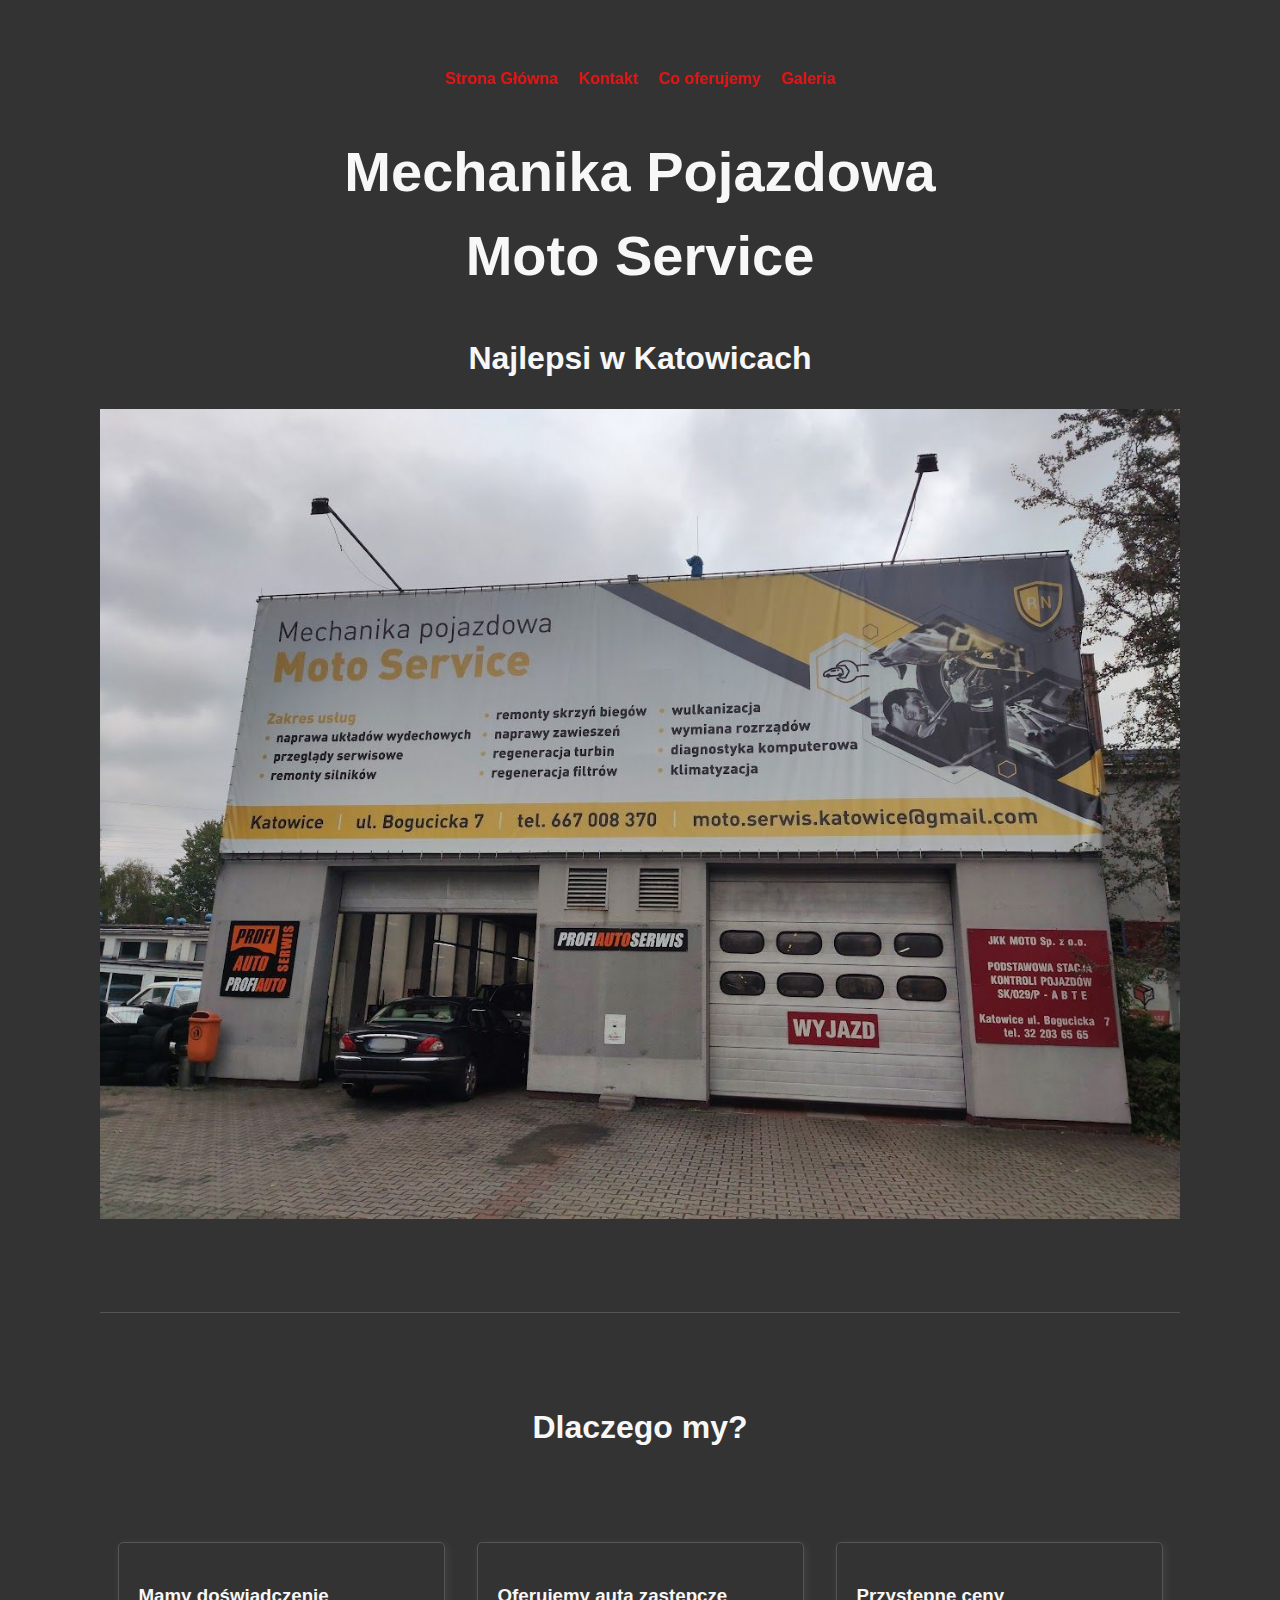
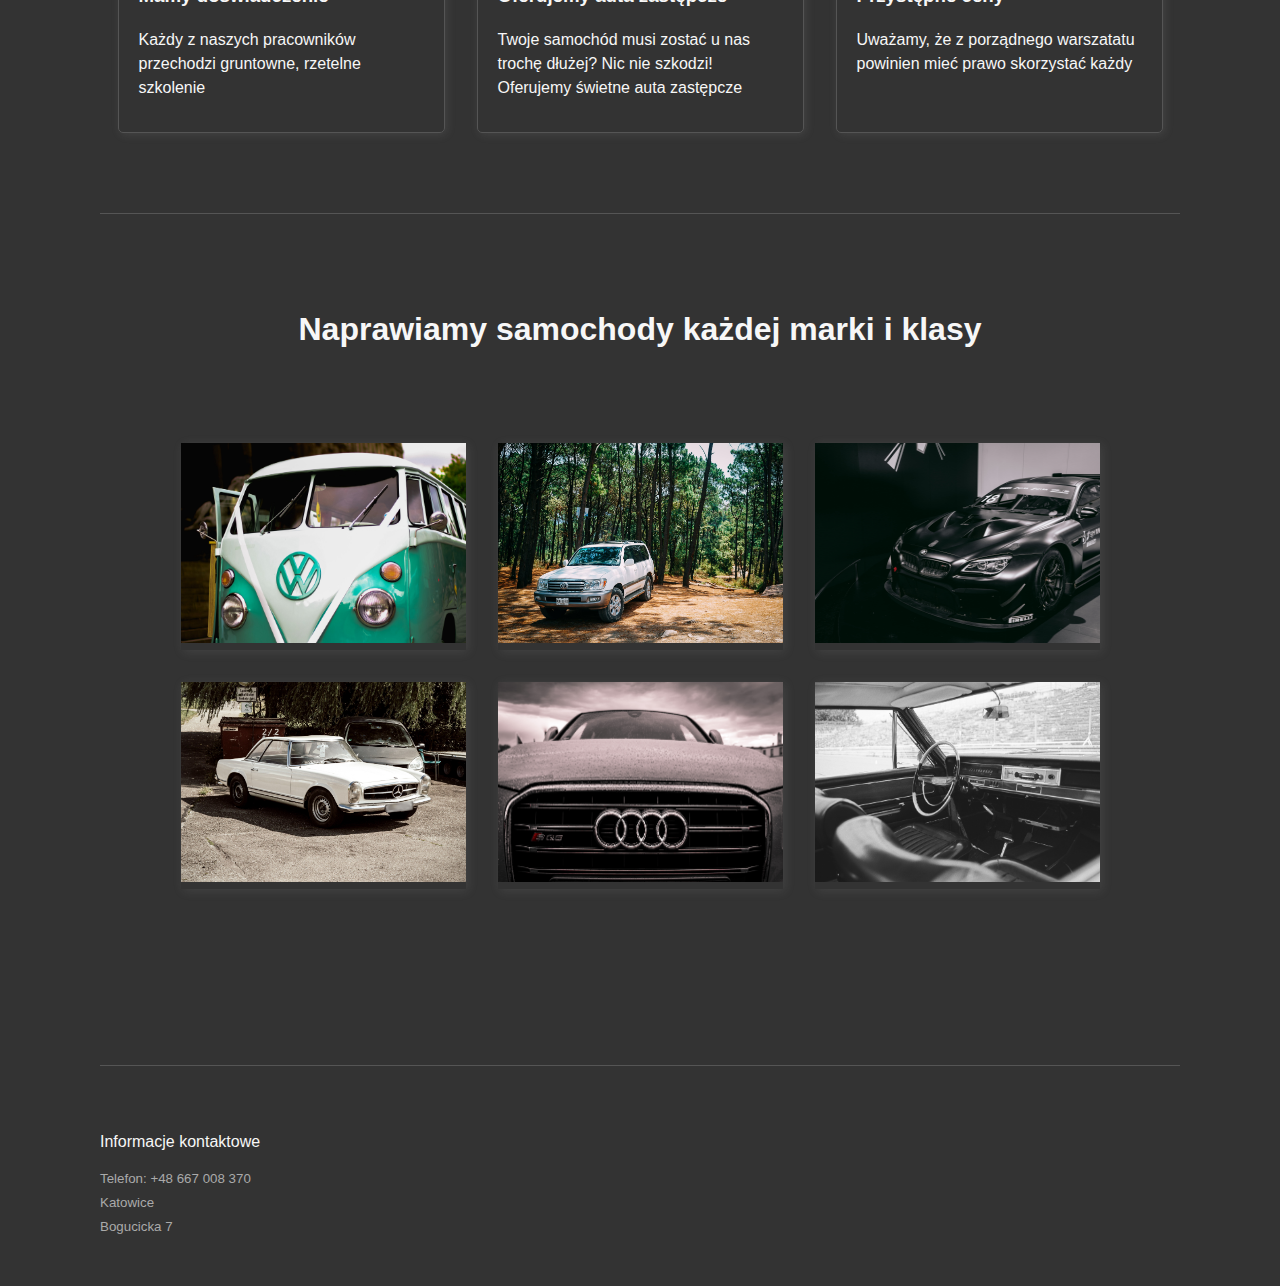
==== index.html @ 0e399859 "ciemny motyw, zmiana nazwy na index" ====
<!DOCTYPE html>
<html lang="pl">

<head>
    <link rel="stylesheet" href="./css/style2.css">
    <meta name="keywords"
        content="mechanik, katowice, naprawa, śląsk, bogucicka, motor, motocykl, auto, samochody, naprawy, promocja, tanio, pojazd, bogucicka 7, remont, przeglad, silnik, diesel, wulkanizacja, wymiana">
    <meta name="viewport" content="width=device-width, initial-scale=1.0">
    <meta charset="utf-8">
    <title>Mechanik</title>
</head>

<body>

    <header style="padding-bottom:2px">
        <nav>

            <ul>
                <li><a href="./">Strona Główna</a></li>
                <li><a href="./kontakt.html">Kontakt</a></li>
                <li><a href="./oferta.html">Co oferujemy</a></li>
                <li><a href="./galeria.html">Galeria</a></li>



            </ul>


        </nav>
        <h1>Mechanika Pojazdowa <br> Moto Service</h1>
        <br>
        <h2 style="margin-top:2px">Najlepsi w Katowicach</h2>
        <img class="main" style="justify-content: center;" src="jpg/warsztat.jpg">
    </header>

    <main>

        <hr>
        <section>
            <header>
                <h2>Dlaczego my?</h2>
            </header>
            <aside>
                <h3>Mamy doświadczenie</h3>
                <p>Każdy z naszych pracowników przechodzi gruntowne, rzetelne szkolenie</p>
            </aside>
            <aside>
                <h3>Oferujemy auta zastępcze</h3>
                <p>Twoje samochód musi zostać u nas trochę dłużej? Nic nie szkodzi! Oferujemy świetne auta zastępcze</p>
            </aside>
            <aside>
                <h3>Przystępne ceny</h3>
                <p>Uważamy, że z porządnego warszatatu powinien mieć prawo skorzystać każdy</p>
            </aside>
        </section>
        <hr>
        <section>
            <header>
                <h2>Naprawiamy samochody każdej marki i klasy</h2>
            </header>

            <aside class="images"><img src="./jpg/volkswagen.jpeg"></aside>
            <aside class="images"><img src="./jpg/toyota.jpeg"></aside>
            <aside class="images"><img src="./jpg/bmw.jpg"></aside>
        </section>

        <section>
            <aside class="images"><img src="./jpg/mercedes.jpg"></aside>
            <aside class="images"><img src="./jpg/audi.jpg"></aside>
            <aside class="images"><img src="./jpg/opel.jpg"></aside>

        </section>

    </main>
    <footer>
        <hr>
        <p>Informacje kontaktowe</p>
        <small>Telefon: +48 667 008 370<br>
            Katowice <br>
            Bogucicka 7
        </small>
    </footer>
</body>

</html>
---- css/style2.css ----
/* MVP.css v1.8 - https://github.com/andybrewer/mvp */

:root {
    --active-brightness: 0.85;
    --border-radius: 5px;
    --box-shadow: 2px 2px 10px;
    --color: #118bee;
    --color-accent: #118bee15;
    --color-bg: #fff;
    --color-bg-secondary: #e9e9e9;
    --color-link: #118bee;
    --color-secondary: #920de9;
    --color-secondary-accent: #920de90b;
    --color-shadow: #f4f4f4;
    --color-table: #118bee;
    --color-text: #000;
    --color-text-secondary: #999;
    --font-family: -apple-system, BlinkMacSystemFont, "Segoe UI", Roboto, Oxygen-Sans, Ubuntu, Cantarell, "Helvetica Neue", sans-serif;
    --hover-brightness: 1.2;
    --justify-important: center;
    --justify-normal: left;
    --line-height: 1.5;
    --width-card: 285px;
    --width-card-medium: 460px;
    --width-card-wide: 800px;
    --width-content: 1080px;
}

:root {
        --color: #0097fc;
        --color-accent: #0097fc4f;
        --color-bg: #333;
        --color-bg-secondary: #555;
        --color-link: #0097fc;
        --color-secondary: #e20de9;
        --color-secondary-accent: #e20de94f;
        --color-shadow: #bbbbbb20;
        --color-table: #0097fc;
        --color-text: #f7f7f7;
        --color-text-secondary: #aaa;
    }


/* Layout */
article aside {
    background: var(--color-secondary-accent);
    border-left: 4px solid var(--color-secondary);
    padding: 0.01rem 0.8rem;
}

body {
    background: var(--color-bg);
    color: var(--color-text);
    font-family: var(--font-family);
    line-height: var(--line-height);
    margin: 0;
    overflow-x: hidden;
    padding: 0;
}

footer,
header,
main {
    margin: 0 auto;
    max-width: var(--width-content);
    padding: 3rem 1rem;
}

hr {
    background-color: var(--color-bg-secondary);
    border: none;
    height: 1px;
    margin: 4rem 0;
    width: 100%;
}

section {
    display: flex;
    flex-wrap: wrap;
    justify-content: var(--justify-important);
}

section img,
article img {
    max-width: 100%;
}

section pre {
    overflow: auto;
}

section aside {
    border: 1px solid var(--color-bg-secondary);
    border-radius: var(--border-radius);
    box-shadow: var(--box-shadow) var(--color-shadow);
    margin: 1rem;
    padding: 1.25rem;
    width: var(--width-card);
}

section aside:hover {
    box-shadow: var(--box-shadow) var(--color-bg-secondary);
}

[hidden] {
    display: none;
}

/* Headers */
article header,
div header,
main header {
    padding-top: 0;
}

header {
    text-align: var(--justify-important);
}

header a b,
header a em,
header a i,
header a strong {
    margin-left: 0.5rem;
    margin-right: 0.5rem;
}

header nav img {
    margin: 1rem 0;
}

section header {
    padding-top: 0;
    width: 100%;
}

/* Nav */
nav {
    align-items: center;
    display: flex;
    font-weight: bold;
    justify-content: space-between;
    margin-bottom: 7rem;
}

nav ul {
    list-style: none;
    padding: 0;
}

nav ul li {
    display: inline-block;
    margin: 0 0.5rem;
    position: relative;
    text-align: left;
}

/* Nav Dropdown */
nav ul li:hover ul {
    display: block;
}

nav ul li ul {
    background: var(--color-bg);
    border: 1px solid var(--color-bg-secondary);
    border-radius: var(--border-radius);
    box-shadow: var(--box-shadow) var(--color-shadow);
    display: none;
    height: auto;
    left: -2px;
    padding: .5rem 1rem;
    position: absolute;
    top: 1.7rem;
    white-space: nowrap;
    width: auto;
    z-index: 1;
}

nav ul li ul::before {
    /* fill gap above to make mousing over them easier */
    content: "";
    position: absolute;
    left: 0;
    right: 0;
    top: -0.5rem;
    height: 0.5rem;
}

nav ul li ul li,
nav ul li ul li a {
    display: block;
}

/* Typography */
code,
samp {
    background-color: var(--color-accent);
    border-radius: var(--border-radius);
    color: var(--color-text);
    display: inline-block;
    margin: 0 0.1rem;
    padding: 0 0.5rem;
}

details {
    margin: 1.3rem 0;
}

details summary {
    font-weight: bold;
    cursor: pointer;
}

h1,
h2,
h3,
h4,
h5,
h6 {
    line-height: var(--line-height);
}

mark {
    padding: 0.1rem;
}

ol li,
ul li {
    padding: 0.2rem 0;
}

p {
    margin: 0.75rem 0;
    padding: 0;
    width: 100%;
}

pre {
    margin: 1rem 0;
    max-width: var(--width-card-wide);
    padding: 1rem 0;
}

pre code,
pre samp {
    display: block;
    max-width: var(--width-card-wide);
    padding: 0.5rem 2rem;
    white-space: pre-wrap;
}

small {
    color: var(--color-text-secondary);
}

sup {
    background-color: var(--color-secondary);
    border-radius: var(--border-radius);
    color: var(--color-bg);
    font-size: xx-small;
    font-weight: bold;
    margin: 0.2rem;
    padding: 0.2rem 0.3rem;
    position: relative;
    top: -2px;
}

/* Links */
a {
    color: var(--color-link);
    display: inline-block;
    font-weight: bold;
    text-decoration: none;
}

a:active {
    filter: brightness(var(--active-brightness));
    text-decoration: underline;
}

a:hover {
    filter: brightness(var(--hover-brightness));
    text-decoration: underline;
}

a b,
a em,
a i,
a strong,
button {
    border-radius: var(--border-radius);
    display: inline-block;
    font-size: medium;
    font-weight: bold;
    line-height: var(--line-height);
    margin: 0.5rem 0;
    padding: 1rem 2rem;
}

button {
    font-family: var(--font-family);
}

button:active {
    filter: brightness(var(--active-brightness));
}

button:hover {
    cursor: pointer;
    filter: brightness(var(--hover-brightness));
}

a b,
a strong,
button {
    background-color: var(--color-link);
    border: 2px solid var(--color-link);
    color: var(--color-bg);
}

a em,
a i {
    border: 2px solid var(--color-link);
    border-radius: var(--border-radius);
    color: var(--color-link);
    display: inline-block;
    padding: 1rem 2rem;
}

article aside a {
    color: var(--color-secondary);
}

/* Images */
figure {
    margin: 0;
    padding: 0;
}

figure img {
    max-width: 100%;
}

figure figcaption {
    color: var(--color-text-secondary);
}

/* Forms */

button:disabled,
input:disabled {
    background: var(--color-bg-secondary);
    border-color: var(--color-bg-secondary);
    color: var(--color-text-secondary);
    cursor: not-allowed;
}

button[disabled]:hover {
    filter: none;
}

form {
    border: 1px solid var(--color-bg-secondary);
    border-radius: var(--border-radius);
    box-shadow: var(--box-shadow) var(--color-shadow);
    display: block;
    max-width: var(--width-card-wide);
    min-width: var(--width-card);
    padding: 1.5rem;
    text-align: var(--justify-normal);
}

form header {
    margin: 1.5rem 0;
    padding: 1.5rem 0;
}

input,
label,
select,
textarea {
    display: block;
    font-size: inherit;
    max-width: var(--width-card-wide);
}

input[type="checkbox"],
input[type="radio"] {
    display: inline-block;
}

input[type="checkbox"]+label,
input[type="radio"]+label {
    display: inline-block;
    font-weight: normal;
    position: relative;
    top: 1px;
}

input,
select,
textarea {
    border: 1px solid var(--color-bg-secondary);
    border-radius: var(--border-radius);
    margin-bottom: 1rem;
    padding: 0.4rem 0.8rem;
}

input[readonly],
textarea[readonly] {
    background-color: var(--color-bg-secondary);
}

label {
    font-weight: bold;
    margin-bottom: 0.2rem;
}

/* Tables */
table {
    border: 1px solid var(--color-bg-secondary);
    border-radius: var(--border-radius);
    border-spacing: 0;
    display: inline-block;
    max-width: 100%;
    overflow-x: auto;
    padding: 0;
    white-space: nowrap;
}

table td,
table th,
table tr {
    padding: 0.4rem 0.8rem;
    text-align: var(--justify-important);
}

table thead {
    background-color: var(--color-table);
    border-collapse: collapse;
    border-radius: var(--border-radius);
    color: var(--color-bg);
    margin: 0;
    padding: 0;
}

table thead th:first-child {
    border-top-left-radius: var(--border-radius);
}

table thead th:last-child {
    border-top-right-radius: var(--border-radius);
}

table thead th:first-child,
table tr td:first-child {
    text-align: var(--justify-normal);
}

table tr:nth-child(even) {
    background-color: var(--color-accent);
}

/* Quotes */
blockquote {
    display: block;
    font-size: x-large;
    line-height: var(--line-height);
    margin: 1rem auto;
    max-width: var(--width-card-medium);
    padding: 1.5rem 1rem;
    text-align: var(--justify-important);
}

blockquote footer {
    color: var(--color-text-secondary);
    display: block;
    font-size: small;
    line-height: var(--line-height);
    padding: 1.5rem 0;
}

/* Additional config */

nav{
justify-content: center;
padding-bottom: 10px;
margin-bottom:10px
}

:root{
    
    --color-link: #df1313;
}
h1{
    font-size: 3.5rem;
    margin-bottom : 10px;
    margin-top: 10px;
}


.images{
    border: 0px;
    border-radius: 0px;
    box-shadow: var(--box-shadow) var(--color-shadow);
    margin: 1rem;
    padding: 0rem;
    width: var(--width-card);
}

img.main{
    width:1255px; 
    height:941px;
    width: 100%;
    height: auto;
}

img{
    width:300px;
    height:200px;

}
h2{
    font-size: 2em;

}
main {
    padding-top:10px;
    margin-top:10px;
}
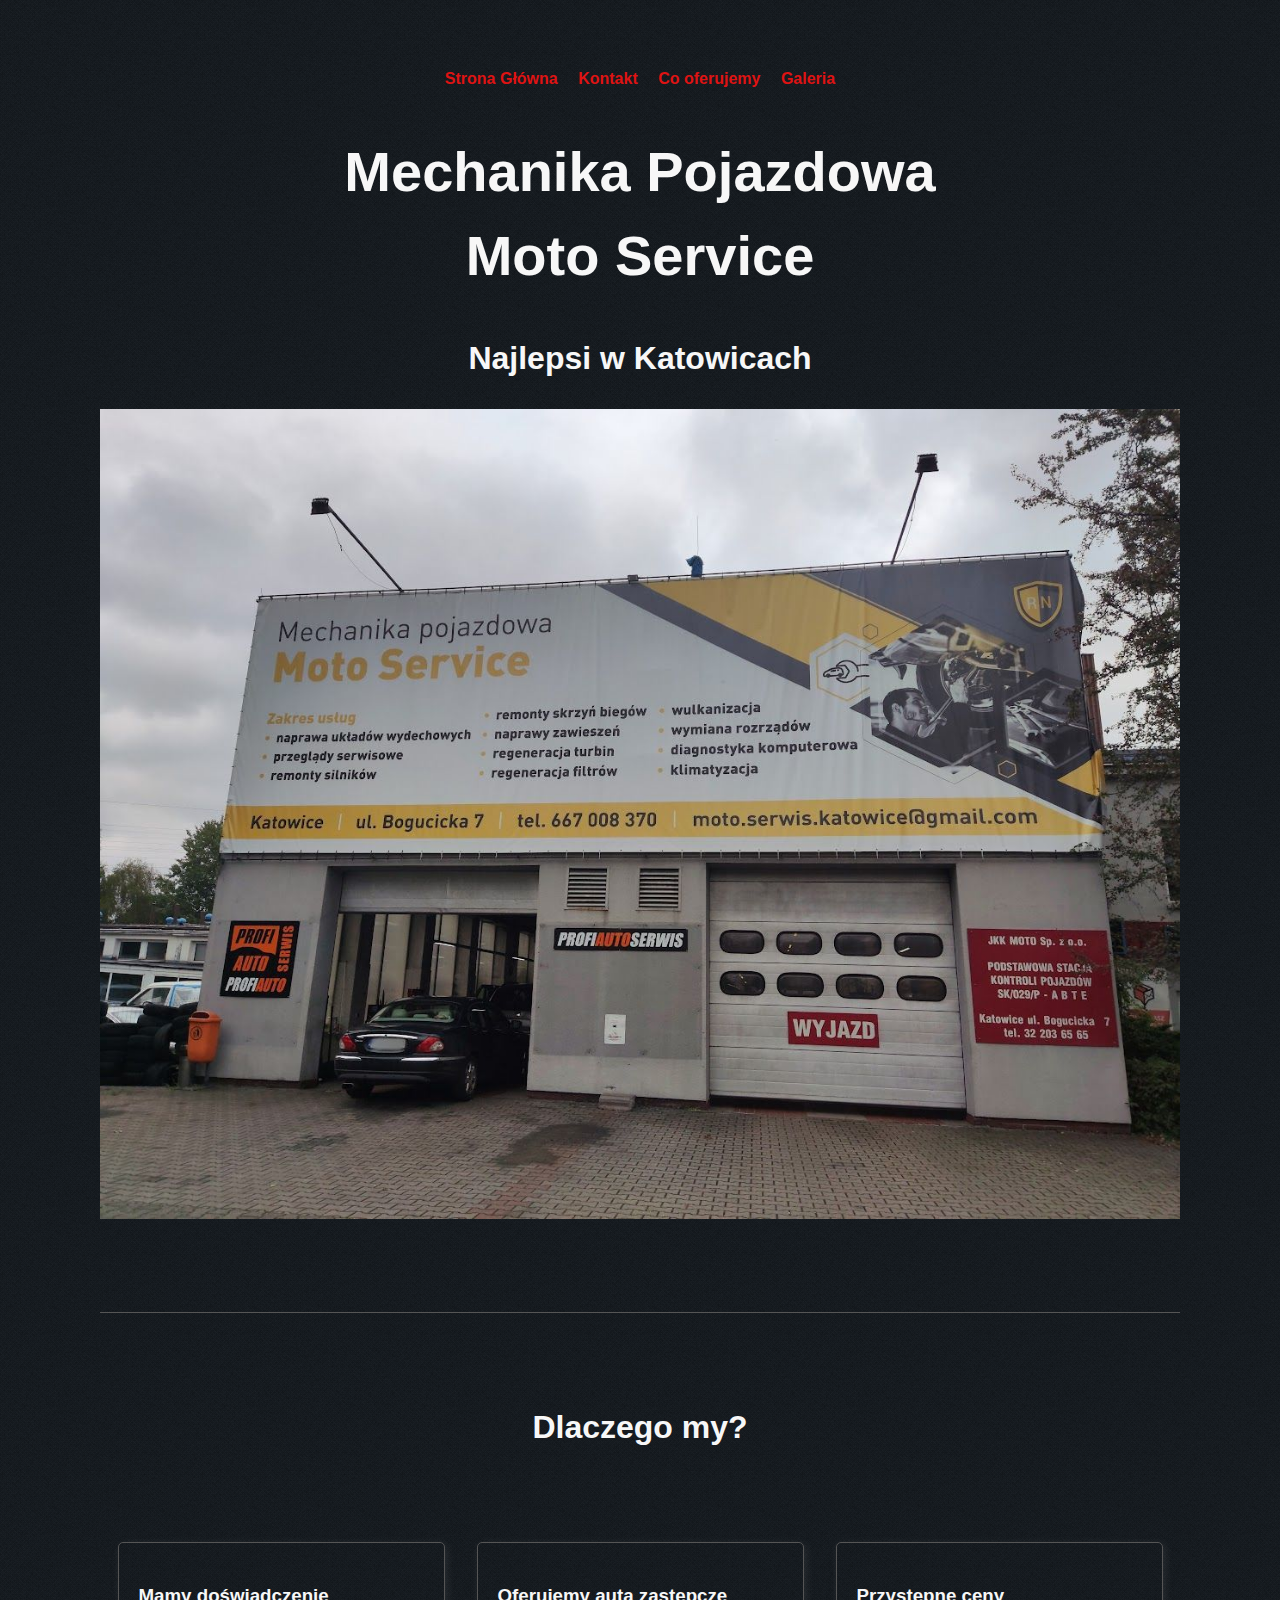
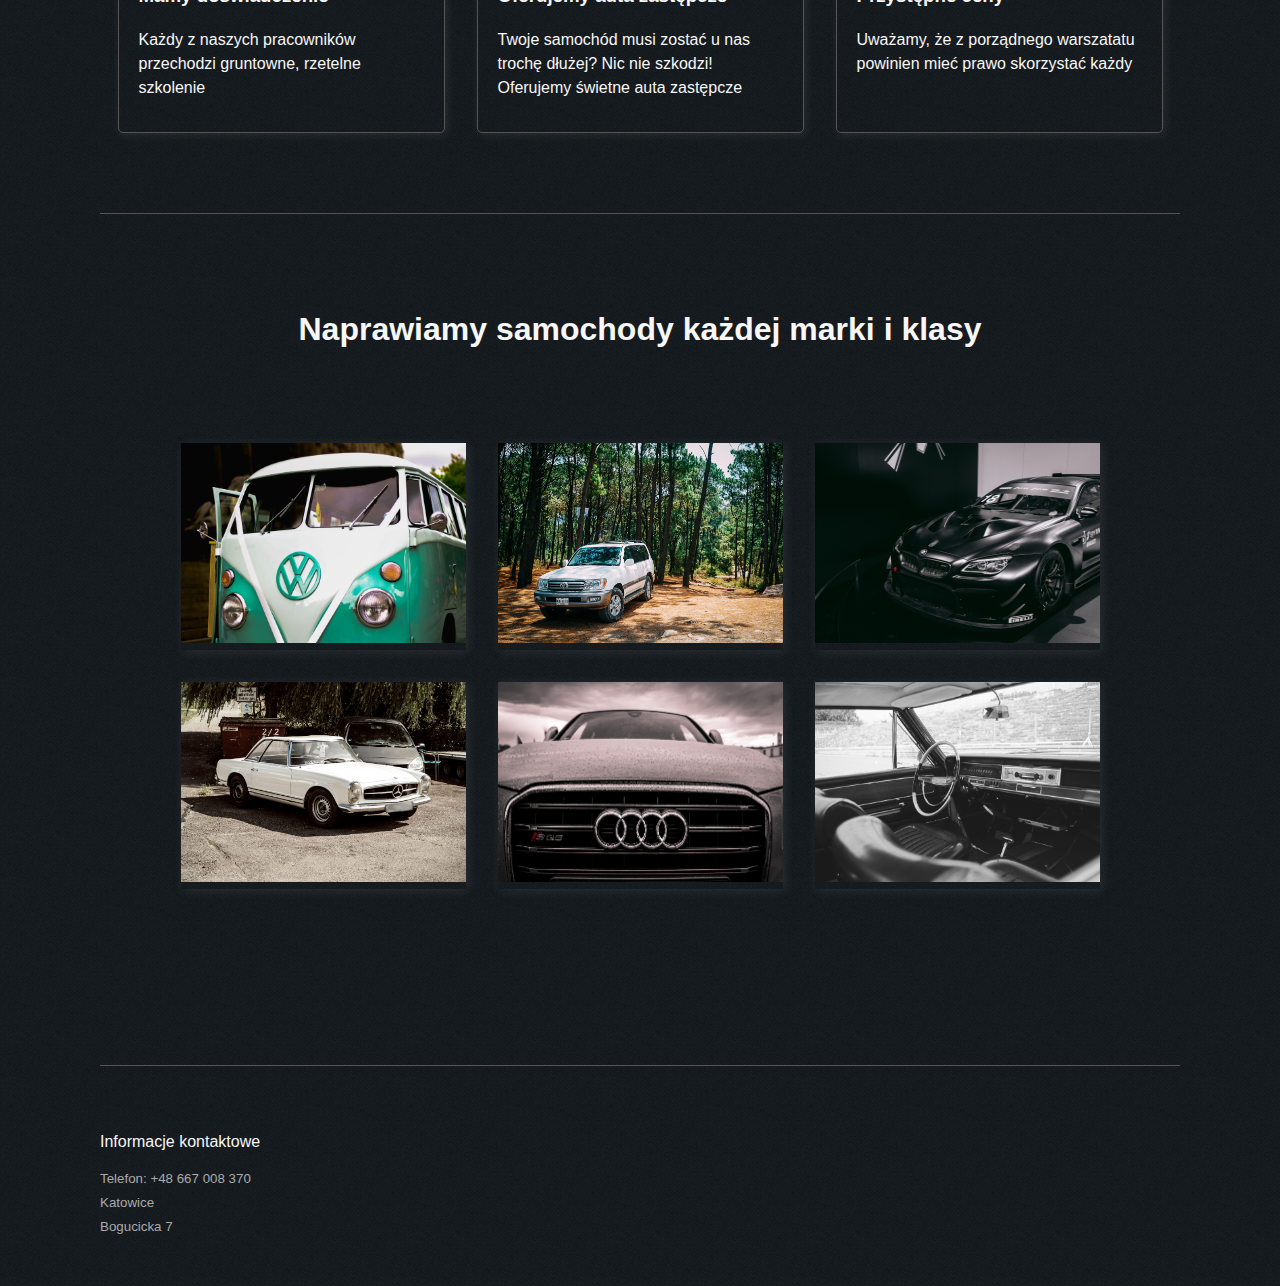
==== commit a37f9528: "added alt for images" ====
--- a/index.html
+++ b/index.html
@@ -7,7 +7,8 @@
         content="mechanik, katowice, naprawa, śląsk, bogucicka, motor, motocykl, auto, samochody, naprawy, promocja, tanio, pojazd, bogucicka 7, remont, przeglad, silnik, diesel, wulkanizacja, wymiana">
     <meta name="viewport" content="width=device-width, initial-scale=1.0">
     <meta charset="utf-8">
-    <title>Mechanik</title>
+    <meta name="description" content="Warszatat samochodowy Katowice Bogucicka - zajmiemy się twoim samochodem w ekspresowym tempie! Przeglądy, naprawy, wymiany - zajmujemy się wszystkim.">
+    <title>Mechanik Katowice - Serwis samochodowy, naprawy</title>
 </head>
 
 <body>
@@ -59,15 +60,15 @@
                 <h2>Naprawiamy samochody każdej marki i klasy</h2>
             </header>
 
-            <aside class="images"><img src="./jpg/volkswagen.jpeg"></aside>
-            <aside class="images"><img src="./jpg/toyota.jpeg"></aside>
-            <aside class="images"><img src="./jpg/bmw.jpg"></aside>
+            <aside class="images"><img src="./jpg/volkswagen.jpeg" alt="Volkswagen"></aside>
+            <aside class="images"><img src="./jpg/toyota.jpeg" alt = "Toyota"></aside>
+            <aside class="images"><img src="./jpg/bmw.jpg" alt="BMW"></aside>
         </section>
 
         <section>
-            <aside class="images"><img src="./jpg/mercedes.jpg"></aside>
-            <aside class="images"><img src="./jpg/audi.jpg"></aside>
-            <aside class="images"><img src="./jpg/opel.jpg"></aside>
+            <aside class="images"><img src="./jpg/mercedes.jpg" alt = "Mercedes"></aside>
+            <aside class="images"><img src="./jpg/audi.jpg" alt="audi"></aside>
+            <aside class="images"><img src="./jpg/opel.jpg" alt="opel"></aside>
 
         </section>
 
--- a/css/style2.css
+++ b/css/style2.css
@@ -56,6 +56,7 @@
     margin: 0;
     overflow-x: hidden;
     padding: 0;
+
 }
 
 footer,
@@ -528,4 +529,7 @@
     padding-top:10px;
     margin-top:10px;
 }
-
+body {
+    background-image: url(../jpg/pattern.png);
+    /* Background pattern from Toptal Subtle Patterns */
+}
